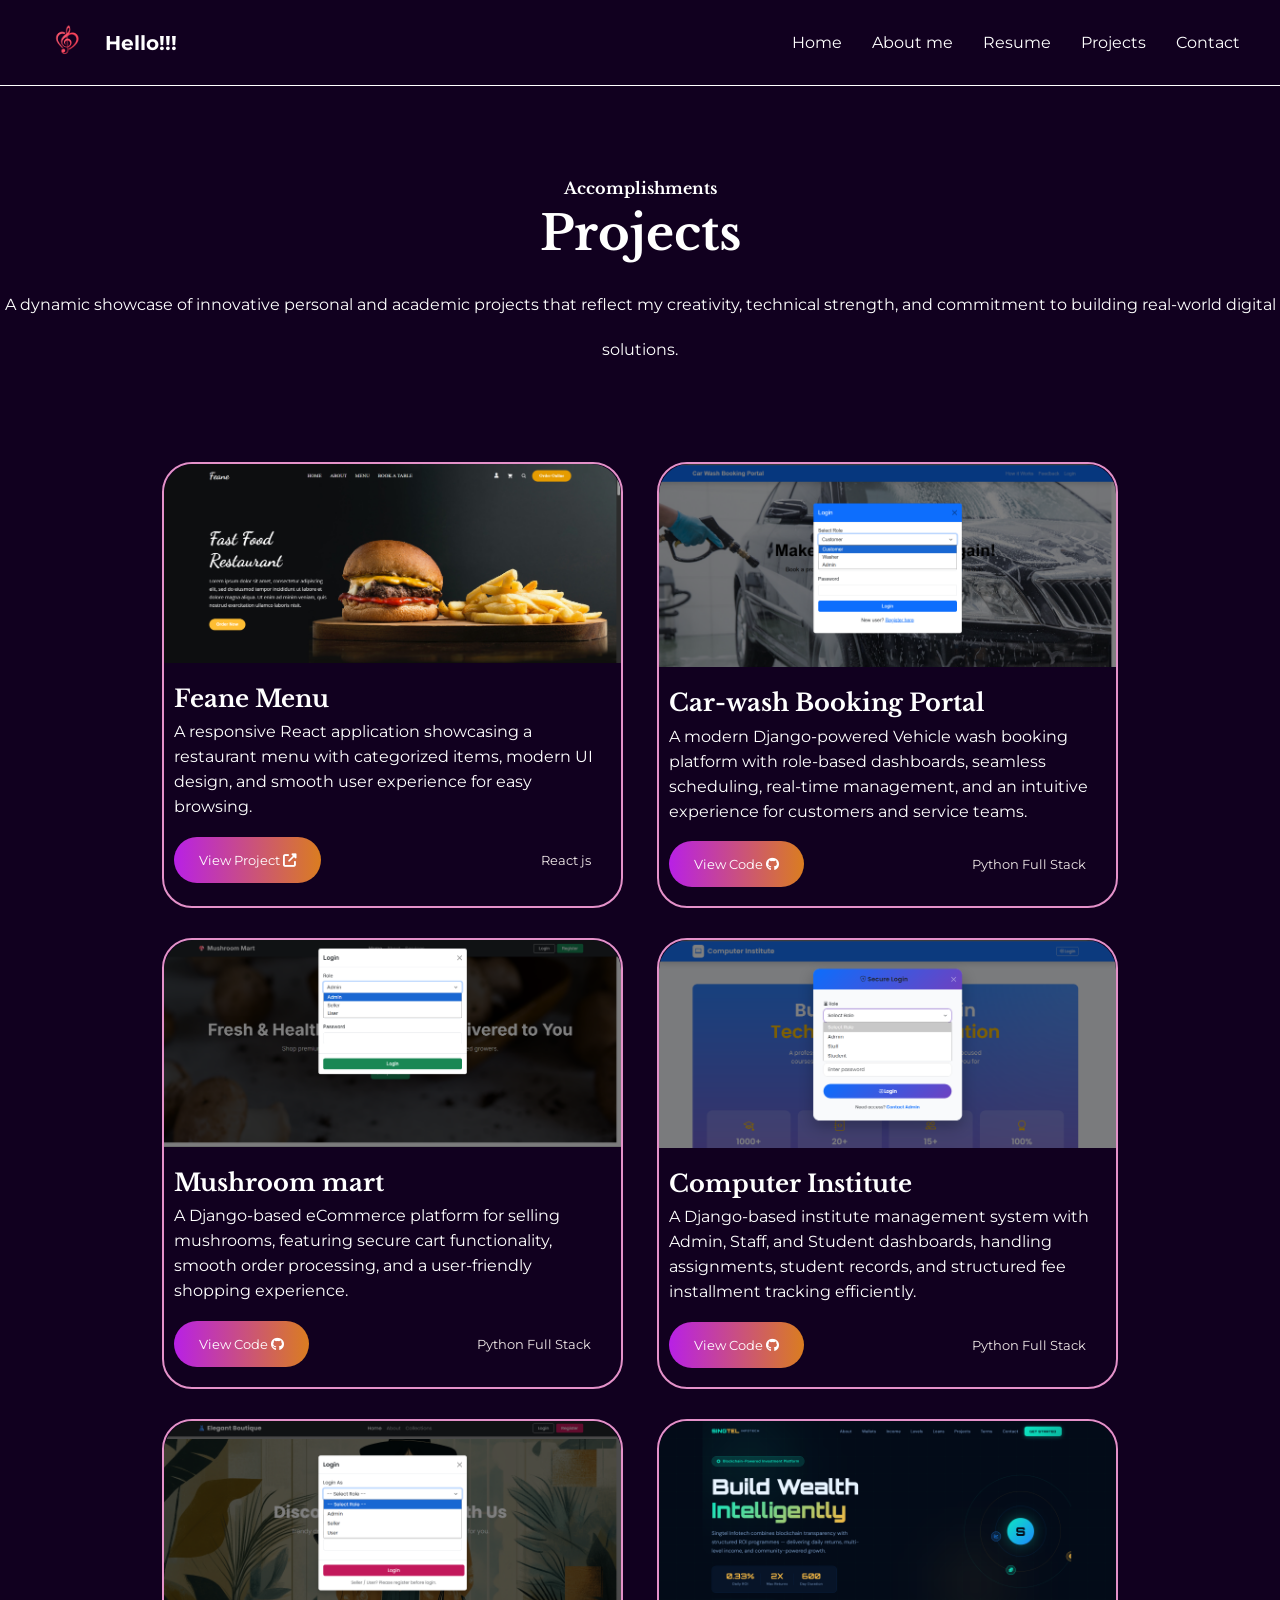
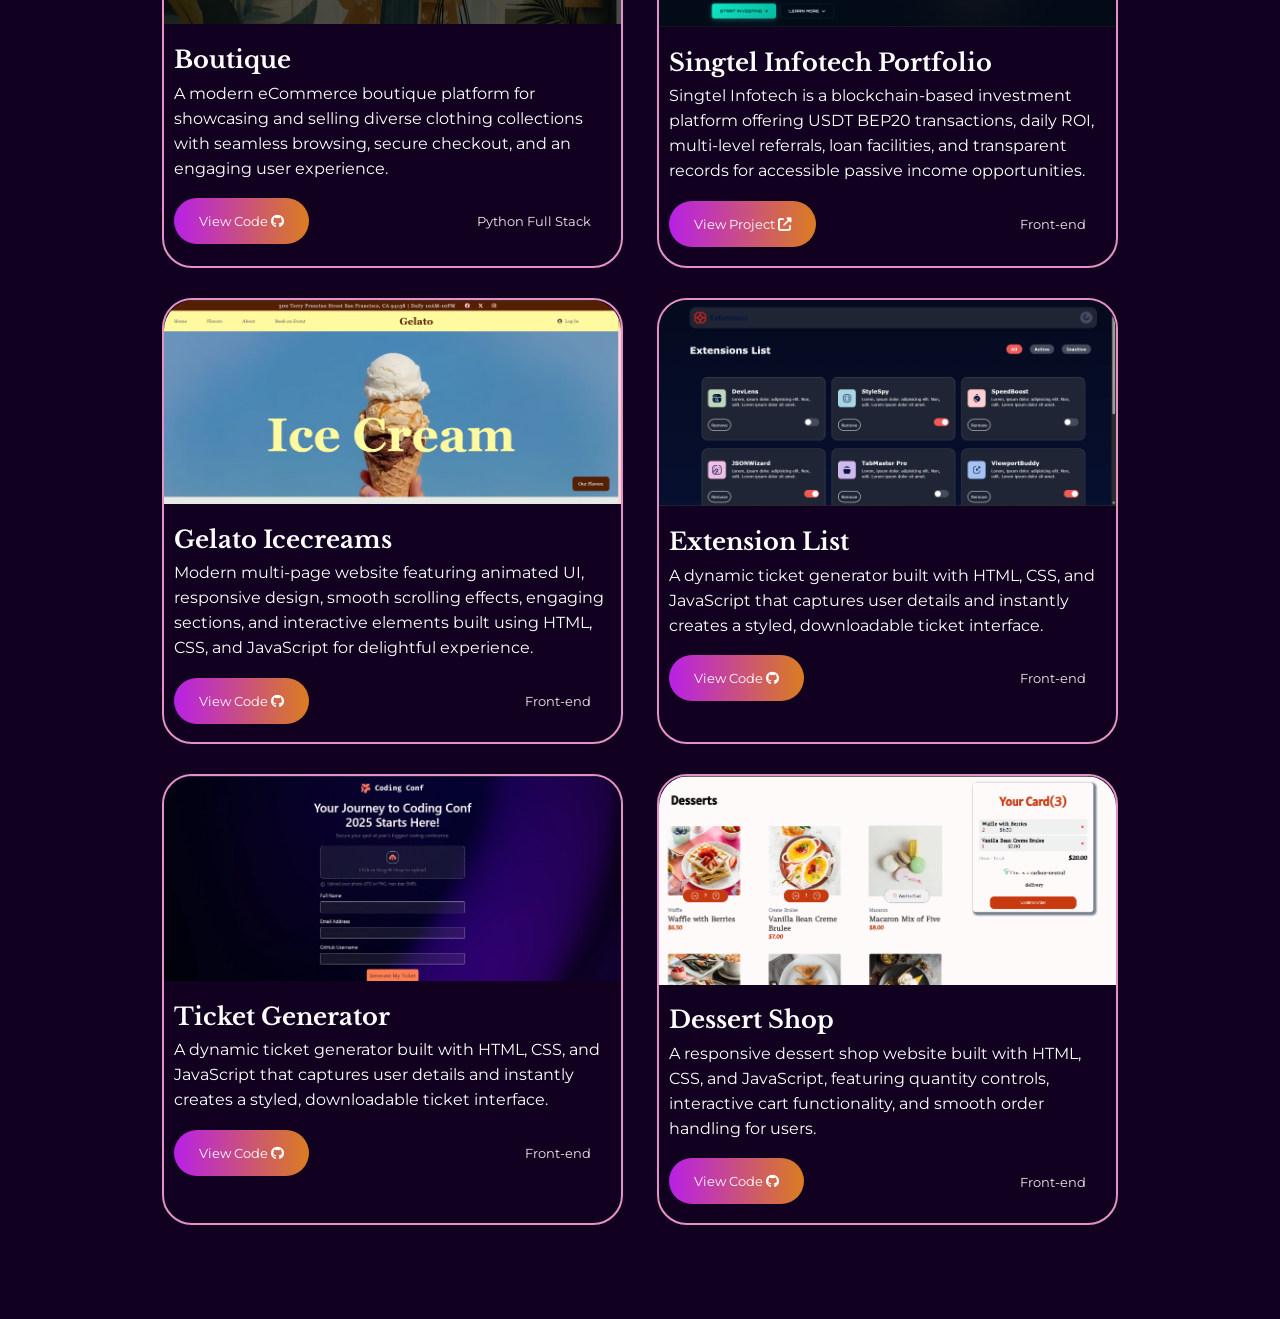
==== projects.html @ bf2b7441 "updated projects" ====
<!DOCTYPE html>
<html lang="en">
<head>
    <meta charset="UTF-8">
    <meta name="viewport" content="width=device-width, initial-scale=1.0">
    <title>View My Projects</title>
    <link rel="icon" href="./images/blacklogo1.png">
    <!-- Fontawesome CDN -->
    <link rel="stylesheet" href="https://cdnjs.cloudflare.com/ajax/libs/font-awesome/6.7.1/css/all.min.css" integrity="sha512-5Hs3dF2AEPkpNAR7UiOHba+lRSJNeM2ECkwxUIxC1Q/FLycGTbNapWXB4tP889k5T5Ju8fs4b1P5z/iB4nMfSQ==" crossorigin="anonymous" referrerpolicy="no-referrer" />
    <!-- CSS LINK -->
    <link rel="stylesheet" href="style.css">

</head>
<body>


    <!-- NAVBAR -->
     <header id="navbar" >
        <div class="nav-container">
            <input type="checkbox" id="menu-toggle">
            <nav>
                <div class="nav-brand">
                    <img src="./images/image.png" alt="Ponmani-Logo" class="logoimg">
                    <span>Hello!!!</span>
                </div>
            </nav>
            <ul class="nav-links">
                <li><a href="./index.html">Home</a></li>
                <li><a href="./index.html#about">About me</a></li>
                <li><a href="./index.html#skills">Resume</a></li>
                <li><a href="./index.html#projects" class="projectnav">Projects</a></li>
                <li><a href="./index.html#contact">Contact</a></li>
            </ul>
            <!-- Hamburger -->
            <label for="menu-toggle" class="hamburger">☰</label>
        </div>
     </header>

     <!-- PROJECT SECTION -->
      <div class="projectPage">
        <section id="projects">
            <div class="projecttext">
                <h3>Accomplishments</h3>
                <h1>Projects</h1>
                <p>A dynamic showcase of innovative personal and academic projects that reflect my creativity, technical strength, and commitment to building real-world digital solutions.</p>
            </div>

            <div class="projectcontainer">
                <div class="projectcard">
                    <div class="projectimg">
                        <img src="./images/project-9.png" alt="Feane" class="pjtimg">
                    </div>
                    <div class="projectinfocontainer">
                        <h2>Feane Menu</h2>
                        <p>A responsive React application showcasing a restaurant menu with categorized items, modern UI design, and smooth user experience for easy browsing.</p>
                        <div class="pjtbtn">
                            <button class="herobtn projectbtn"><a href="https://ponmani1021.github.io/Feane_foods/" target="_blank">View Project&nbsp;<i class="fa-solid fa-up-right-from-square"></i></a></button>
                            <small>React js</small>
                        </div>
                    </div>
                </div>
                <div class="projectcard">
                    <div class="projectimg">
                        <img src="./images/project-1.png" alt="Car-wash Booking Portal" class="pjtimg">
                    </div>
                    <div class="projectinfocontainer">
                        <h2>Car-wash Booking Portal</h2>
                        <p> A modern Django-powered Vehicle wash booking platform with role-based dashboards, seamless scheduling, real-time management, and an intuitive experience for customers and service teams.</p>
                        <div class="pjtbtn">
                            <button class="herobtn projectbtn"><a href="https://github.com/Ponmani1021/Car_Wash_Booking_Portal" target="_blank">View Code&nbsp;<i class="fa-brands fa-github"></i></a></button>
                            <small>Python Full Stack</small>
                        </div>                    
                    </div>
                    </div>
                <div class="projectcard">
                    <div class="projectimg">
                        <img src="./images/project-4.png" alt="Mushroom mart" class="pjtimg">
                    </div>
                    <div class="projectinfocontainer">
                        <h2>Mushroom mart</h2>
                        <p>A Django-based eCommerce platform for selling mushrooms, featuring secure cart functionality, smooth order processing, and a user-friendly shopping experience.</p>
                        <div class="pjtbtn">
                            <button class="herobtn projectbtn"><a href="https://github.com/Ponmani1021/Mushroom_mart" target="_blank">View Code&nbsp;<i class="fa-brands fa-github"></i></a></button>
                            <small>Python Full Stack</small>
                        </div>                    
                    </div>
                </div>
                <div class="projectcard">
                    <div class="projectimg">
                        <img src="./images/project-6.png" alt="Computer Institute" class="pjtimg">
                    </div>
                    <div class="projectinfocontainer">
                        <h2>Computer Institute</h2>
                        <p>A Django-based institute management system with Admin, Staff, and Student dashboards, handling assignments, student records, and structured fee installment tracking efficiently.</p>
                        <div class="pjtbtn">
                            <button class="herobtn projectbtn"><a href="https://github.com/Ponmani1021/Computer_Institute" target="_blank">View Code&nbsp;<i class="fa-brands fa-github"></i></a></button>
                            <small>Python Full Stack</small>
                        </div>                    
                    </div>
                </div>

                <div class="projectcard">
                    <div class="projectimg">
                        <img src="./images/project-5.png" alt="Boutique" class="pjtimg">
                    </div>
                    <div class="projectinfocontainer">
                        <h2>Boutique</h2>
                        <p>A modern eCommerce boutique platform for showcasing and selling diverse clothing collections with seamless browsing, secure checkout, and an engaging user experience.</p>
                        <div class="pjtbtn">
                            <button class="herobtn projectbtn"><a href="https://github.com/Ponmani1021/Boutique_Web" target="_blank">View Code&nbsp;<i class="fa-brands fa-github"></i></a></button>
                            <small>Python Full Stack</small>
                        </div>                   
                    </div>
                </div>
                <div class="projectcard">
                    <div class="projectimg">
                        <img src="./images/project-10.png" alt="Singtel Infotech Portfolio" class="pjtimg">
                    </div>
                    <div class="projectinfocontainer">
                        <h2>Singtel Infotech Portfolio</h2>
                        <p>Singtel Infotech is a blockchain-based investment platform offering USDT BEP20 transactions, daily ROI, multi-level referrals, loan facilities, and transparent records for accessible passive income opportunities.</p>
                        <div class="pjtbtn">
                            <button class="herobtn projectbtn"><a href="https://singtelportfolio.netlify.app/" target="_blank">View Project&nbsp;<i class="fa-solid fa-up-right-from-square"></i></a></button>
                            <small>Front-end</small>
                        </div>                    
                    </div>
                </div>
                <div class="projectcard">
                    <div class="projectimg">
                        <img src="./images/project-8.png" alt="Gelato Icecreams" class="pjtimg">
                    </div>
                    <div class="projectinfocontainer">
                        <h2>Gelato Icecreams</h2>
                        <p>Modern multi-page website featuring animated UI, responsive design, smooth scrolling effects, engaging sections, and interactive elements built using HTML, CSS, and JavaScript for delightful experience.</p>
                        <div class="pjtbtn">
                            <button class="herobtn projectbtn"><a href="https://github.com/Ponmani1021/Gelato_IceCreams" target="_blank">View Code&nbsp;<i class="fa-brands fa-github"></i></a></button>
                            <small>Front-end</small>
                        </div>                    
                    </div>
                </div>
                <div class="projectcard">
                    <div class="projectimg">
                        <img src="./images/project-11.png" alt="Extension List" class="pjtimg">
                    </div>
                    <div class="projectinfocontainer">
                        <h2>Extension List</h2>
                        <p>A dynamic ticket generator built with HTML, CSS, and JavaScript that captures user details and instantly creates a styled, downloadable ticket interface.</p>
                        <div class="pjtbtn">
                            <button class="herobtn projectbtn"><a href="https://github.com/Ponmani1021/Ticket_generator" target="_blank">View Code&nbsp;<i class="fa-brands fa-github"></i></a></button>
                            <small>Front-end</small>
                        </div>
                    </div>
                </div>
                <div class="projectcard">
                    <div class="projectimg">
                        <img src="./images/project-2.png" alt="Ticket Generator" class="pjtimg">
                    </div>
                    <div class="projectinfocontainer">
                        <h2>Ticket Generator</h2>
                        <p>A dynamic ticket generator built with HTML, CSS, and JavaScript that captures user details and instantly creates a styled, downloadable ticket interface.</p>
                        <div class="pjtbtn">
                            <button class="herobtn projectbtn"><a href="https://github.com/Ponmani1021/Ticket_generator" target="_blank">View Code&nbsp;<i class="fa-brands fa-github"></i></a></button>
                            <small>Front-end</small>
                        </div>
                    </div>
                </div>
                <div class="projectcard">
                    <div class="projectimg">
                        <img src="./images/project-3.png" alt="Dessert Shop" class="pjtimg">
                    </div>
                    <div class="projectinfocontainer">
                        <h2>Dessert Shop</h2>
                        <p>A responsive dessert shop website built with HTML, CSS, and JavaScript, featuring quantity controls, interactive cart functionality, and smooth order handling for users.</p>
                        <div class="pjtbtn">
                            <button class="herobtn projectbtn"><a href="https://github.com/Ponmani1021/Dessert_Order_Page" target="_blank">View Code&nbsp;<i class="fa-brands fa-github"></i></a></button>
                            <small>Front-end</small>
                        </div>                    
                    </div>
                </div>
                

            </div>
         </section>
      </div>
          
</body>
</html>
---- style.css ----
@import url('https://fonts.googleapis.com/css2?family=Montserrat:ital,wght@0,100..900;1,100..900&family=Open+Sans:ital,wght@0,300..800;1,300..800&display=swap');
@import url('https://fonts.googleapis.com/css2?family=Libre+Baskerville:ital,wght@0,400..700;1,400..700&family=Montserrat:ital,wght@0,100..900;1,100..900&family=Open+Sans:ital,wght@0,300..800;1,300..800&display=swap');


*{
    margin: 0;
    padding: 0;
    box-sizing: border-box;
    font-family: Verdana, Geneva, Tahoma, sans-serif;
    font-family: var(--text-font);
}

:root{
    --bg-color:#11001F;
    --hover-color:#2A004A;
    --mini-hover: #E491C9;
    --text-white:#fff;
    --text-color:#F1E9E9;
    --btn-color: linear-gradient(to right, #b820e6,#da7d20);


     --text-font: 'Montserrat';
    --heading-font:'Libre Baskerville', serif;

}


.herotextpart h1{
    font-size: 4.2em;
}

.servicetext h1{
    margin-bottom: 20px;
}

.projecttext h3{
    font-size: 1em;
}


.abouttext h1,
.servicetext h1,
.skillstext h1,
.projecttext h1,
.contacttext h1{
    font-size: 3em;
}

@media (max-width:446px) {
    .abouttext h1,
    .servicetext h1,
    .skillstext h1,
    .projecttext h1,
    .contacttext h1{
        font-size: 2.4em;
    }
}

body{
    min-height: 100vh;
    background: var(--bg-color);
    color: var(--text-white);
}

a{
    text-decoration: none;
    color: var(--text-white);
}
li{
    list-style: none;
}

h1,h2,h3,h4,h5{
    font-family: var(--heading-font);
}

html{
    transition: all .4s;
    scroll-behavior:smooth;
}

/* Scrollbar */
::-webkit-scrollbar{
    width: 12px;
}
::-webkit-scrollbar-track{
    background-color: rgb(46, 46, 46);
}
::-webkit-scrollbar-thumb{
    background-color: var(--mini-hover);
    border-radius: 15px;
}



/* =============NAVBAR============= */

#navbar{
    background-color: var(--bg-color);
    position: fixed;
    top: 0;
    z-index: 20000;
    width: 100%;
    padding:15px 40px;
    border-bottom: 1px solid var(--text-white);
}

.nav-container{
    display:flex;
    justify-content:space-between;
    align-items:center;
}

.nav-brand{
 display:flex;
    align-items:center;
    gap:10px;
    color:var(--text-white);
    font-size:20px;
    font-weight:bold;

}
.nav-brand img{
    width:60%;
    height:55px;
    border-radius:50%;
}


.nav-links{
    list-style:none;
    display:flex;
    gap:30px;
}


.nav-links li a{
    text-decoration:none;
    color:var(--text-white);
    transition:0.3s;
    position: relative;
}

.nav-links li a:hover{
    color:var(--mini-hover);
}

/* Checkbox */
#menu-toggle{
    display:none;
}

/* Hamburger */
.hamburger{
    display:none;
    font-size:28px;
    color:var(--text-white);
    cursor:pointer;
}

.nav-links li a::after {
  content: "";
  position: absolute;
  width: 0;
  height: 2px;
  bottom: -3px;
  left: 50%;
  background: var(--mini-hover);
  transition: 0.3s;
}
.nav-links li a:hover::after {
  width: 100%;
  left: 0;
}

.nav-links a.active {
    color: var(--mini-hover);
}

.nav-links a.active::after {
    width: 100%;
    left: 0;
}

/* Responsive */
@media(max-width:768px){

    .hamburger{
        display:block;
    }

    .nav-links{
        position:fixed;
        top:0;
        left:-250px;
        width:250px;
        height:100vh;
        background:var(--hover-color);
        flex-direction:column;
        padding-top:80px;
        gap:25px;
        padding-left:20px;
        transition:0.4s;
        z-index: 30000;  
    }

    /* When checked */
    #menu-toggle:checked ~ .nav-links{
        left:0;
    }
}


/* =============HERO SECTION=========== */


#home{
    margin: 10% 0px;
}

.herocontainer{
    display: grid;
    grid-template-columns: 1.2fr 1fr;
}

.heroimage{
    width: 100%;
    display: flex;
    justify-content: center;
}

.heroimgpart{
    width: 300px;
    height: 300px;
    margin: 5%;
}
.heroimg{
    width: 100%;
    border-bottom-left-radius: 48%;
    border-top-right-radius: 48%;
    box-shadow: 0 5px 10px var(--mini-hover);
    transition: ease-in-out .4s;
}

.heroimgpart:hover .heroimg{
    border-radius: 5px;
}

.herotextpart{
    display: flex;
    flex-direction: column;
    align-items: center;
    text-align: center;
    margin-top: 8%;
}



.herotextpart p{
    width: 70%;
    line-height: 35px;
    margin-top: 20px;
}

.herotextpart .herobtns{
    margin-top: 3%;
}

.herobtn{
    background: var(--btn-color);
    border: none;
    padding: 15px 25px;
    border-radius: 30px;
    margin-right: 20px;
}
.herobtn a{
    color: var(--text-white);
}
.herobtn a i{
    transition: all .3s;
}
.herobtn:hover{
    transform: scaleY(1.03);
}
.herobtn:hover a i{
    color: var(--hover-color);
}

@media screen and (max-width:990px) {
    .herocontainer{
        grid-template-columns: 1fr;
    }
    
    .heroimgpart{
        order: 1;
        width: 200px;
        height: 200px;
        margin-top: 6%;
        border-radius: 50%;
    }
    .herotextpart{
        order: 2;
    }
    .heroimg{
        width: 100%;
        height: 100%;
        box-shadow: 0 5px 10px var(--mini-hover);
        transition: ease-in-out .4s;
        border-radius: 50%; 
        overflow: hidden;
    }

    .heroimgpart:hover .heroimg{
        box-shadow: 0 10px 15px var(--mini-hover);
    }

    
}

@media screen and (max-width:670px) {
    .heroimage{
        margin-top: 15%;
    }
    
    .herotextpart h1{
        font-size: 2.2em;
    }
        
    .herotextpart p{
        margin: 20px;
    }
    .herobtn{
        margin-bottom: 10px;
    }

}
/* =============ABOUT SECTION=========== */

#about{
    margin-top: 8%;
    display: flex;
    justify-content: center;
    align-items: center;
    flex-direction: column;
}
.abouttext{
    margin: 30px 0;
    text-align: center;
    line-height: 35px;
}

.abouttextpart{
    letter-spacing: .6px;
}
.abouttextpart>p{
    text-indent: 35px;
    line-height: 25px;
}
.aboutimgpart{
    width: 70%;
    display: flex;
    justify-content: center;
}

.aboutimage{
    width: 100%;
}

.aboutcontainer{
    width: 80%;
    height: auto;
    display: grid;
    grid-template-columns: 1fr 1.5fr;
    padding: 35px;
}

.aboutcardpart{
    margin-top: 30px;
    display: flex;
    justify-content: space-evenly;
}
.aboutcard{
    width: 200px;
    padding: 20px;
    line-height: 30px;
    background-color: var(--bg-color);
    border: 1px solid var(--mini-hover);
    border-radius: 10px;
    transition: ease-in .2s;
}

.aboutcard:hover{
    box-shadow: 3px 3px 0px rgb(185, 177, 177);
    transform: scaleY(1.02);
    background-color: var(--hover-color);
}

.aboutcard:hover i{
    color: var(--mini-hover);
}

.aboutcard p{
    font-size: .8em;
}
.aboutcard i{
    font-size: 1.5em;
}

.aboutimgpart{
    box-shadow: 0 5px 10px var(--mini-hover);
    overflow: hidden;
}
.aboutimage{
    transition: transform 0.4s ease;
}

.aboutimgpart:hover .aboutimage{
    transform: scale(1.1);
}
.aboutsociallinkpart{
    margin: 4% 0;
}
.aboutsociallinkpart h3{
    margin-bottom: 20px;
}
.socialicons{
    width: 60%;
    display: flex;
    justify-content: space-around;
}
.socialicons a{
    text-align: center;
    padding: 15px;
    width: 50px;
    height: max-content;
    border: 1px solid var(--mini-hover);
    border-radius: 30px;
}

.socialicons a:hover i{
    color: var(--mini-hover);
}
.socialicons a:hover{
    border: 2px solid var(--text-white);
}


@media screen and (max-width:1250px) {
    .aboutcontainer{
        width: 100%;
    }
    .aboutimgpart{
        width: 50%;
        height: 450px;
        display: flex;
        justify-content: center;
    }
    .aboutpic{
        display: flex;
        justify-content: center;
        align-items: center;
        margin-bottom: 8%;
    }
    
    .aboutimage{
        width: 100%;
    }
}

@media screen and (max-width:1100px) {
    .aboutcontainer{
        display: block;
        width: 100%;
    }
    .socialicons{
        width: 100%;
    }    
}

@media screen and (max-width:700px) {
    .aboutimgpart{
        width: 60%;
        height: auto;
        display: flex;
        justify-content: center;
    }
    .aboutcardpart{
        flex-direction: column;
        align-items: center;
    }
    .aboutcard{
        width: 80%;
        margin-bottom: 7%;
    }
}

@media screen and (max-width:400px) {
    .aboutimgpart{
        width: 70%;
    }
}


/* =============SERVICE SECTION=============== */

#services{
    margin: 1% 0;
    display: flex;
    flex-direction: column;
    align-items: center;
}
.servicetext{
    text-align: center;
    margin: 3% 0;
    display: flex;
    flex-direction: column;
    align-items: center;
}


.servicetext p{
    max-width: 70% ;
}
.servicecardpart{
    width: 90%;
    display: flex;
    align-items: center;
    justify-content: center;
    flex-wrap: wrap;
    padding: 20px;
}

.servicecard{
    margin:20px;
    width: 300px;
    padding: 0 20px 20px 20px;
    border: 1px solid var(--mini-hover);
    border-radius: 30px;
    margin-bottom: 40px;
    line-height: 35px;
}

.servicecard i{
    position: relative;
    top: -30px;
    background-color: var(--text-color);
    color: var(--bg-color);
    padding: 20px 20px;
    border-radius: 25px;
    transition: ease-in .2s;
}
.servicecard:hover i{
    transform: translateX(20px);
    background: var(--btn-color);
}

.servicecard:hover{
    background-color: var(--hover-color);
    box-shadow: 0 5px 10px var(--mini-hover);
}

@media screen and (max-width:500px) {
    .servicecardpart{
        width: 100%;
    }
}

/* ==============EXTRA CONTENT IN SERVICE SECTION=========== */


#contactbtnsection{
    display: flex;
    justify-content: center;
    background-color: var(--hover-color);
    height: max-content;
    margin: 2% 0;
}
.conatactbtnbox{
    width: 100%;
    text-align: center;
}
.projectideatext{
    padding: 5%;
    line-height: 35px;
}

.projectideatext p{
    text-indent: 40px;
    margin-top: 20px;
}

.projectideatext h2{
    margin-top: 20px;
}
.PIbtn{
    margin: 20px;
    text-align: center;
}


/* =========SKILLS=========== */

#skills{
    margin: 6% 0;
    display: flex;
    flex-direction: column;
    align-items: center;
    justify-content: center;
    flex-wrap: wrap;
}

.skillstext{
    margin: 4% 0;
    text-align: center;
    display: flex;
    flex-direction: column;
    align-items: center;

}

.skillstext h1{
    margin-bottom: 20px;
}
.skillstext p{
    max-width: 70% ;
}

.skillscontainer{
    width: 80%;
    display: flex;
    justify-content: space-evenly;
    align-items: center;
    flex-wrap: wrap;
}
.skills h2{
    margin-bottom:30px;
}

.skillcard{
    width: 30%;
    margin-bottom:60px;
}
.skillcard span{
    display:block;
    font-size:16px;
    margin-bottom:10px;
    letter-spacing:1px;
    color:var(--text-white);
}
.progress-bar{
    width:100%;
    height:8px;
    background:#444;
    border-radius:5px;
    position:relative;
}

.progress-bar:hover .skillname{
    transform: translateX(40px);
}
.progress{
    height:100%;
    background:var(--btn-color);
    border-radius:5px;
    position:relative;
    width:0;
    animation: fill 2s ease forwards;
}


.html{ width:95%; }
.css{ width:95%; }
.bs{ width:95%; }
.js{ width:90%; }
.react{ width:70%; }
.django{ width:85%; }
.sql{ width:95%; }
.mongodb{ width: 90%; }
.tools{width: 90%;}

.percent{
    position:absolute;
    top:-35px;
    right:0;
    background:var(--mini-hover);
    padding:4px 8px;
    font-size:12px;
    border-radius:4px;
}


@keyframes fill{
    from{ 
        width:0; 
    }
}


@media screen and (max-width:1000px) {
    .skillscontainer{
        width: 80%;
    }
    .skillcard{
        width: 45%;
    }
}

@media screen and (max-width:600px) {
    .skillcard{
        width: 100%;
    }
}

 /*==========PROJECT SECTION============  */

#projects{
    margin: 5% 0;
    display: flex;
    flex-direction: column;
    align-items: center;
    justify-content: center;
    flex-wrap: wrap;
}

.projecttext{
    text-align: center;
    line-height: 45px;
}
.projectcontainer{
    width: 80%;
    display: flex;
    justify-content: space-evenly;
    flex-wrap: wrap;
    margin-top: 5%;
}

.projectcard{
    width: 45%;
    border: 2px solid var(--mini-hover);
    margin-bottom: 30px;
    border-radius: 30px;
}
.projectimg{
    width: 100%;
    height: max-content;
    overflow: hidden;
    border-radius: 30px 30px 0 0;  

}
.pjtimg{
    width: 100%;
    transition: transform 0.4s ease;
    overflow: hidden;
}

.projectimg:hover .pjtimg{
    transform: scale(1.1); 
}

.projectcard:hover{
    box-shadow: 0 5px 10px var(--mini-hover);
}

.projectinfocontainer{
    line-height: 25px;
    padding: 10px;
    position: relative;
}

.projectinfocontainer h2,p,button{
    margin: 2% 0;
}
.projectbtn{
   transition: ease-in .2s; 
}
.projectbtn:hover{
    transform: translateX(10px);
}
.pjtbtn{
    width: 100%;
    display: flex;
    justify-content: space-between;
}
.pjtbtn small{
    color: var(--text-color);
    margin: 20px 20px 0 0; 
}


#projects{
    margin-top: 13%;
}

@media screen and (max-width:1000px) {
    .projectcard{
        width: 80%;
    }
}

@media screen and (max-width:600px) {
    .projectcard{
        width: 100%;
    }
}
@media screen and (max-width:450px) {
    .pjtbtn{
        flex-direction: column;
    }
    .projectbtn{
        order: 2;
    }
    
    .pjtbtn small{
        order: 1;
    }
}


/* ==========CONTACT SECTION============ */

#contact{
    margin: 6% 0;
    display: flex;
    justify-content: center;
    align-items: center;
    flex-direction: column;
}

.contacttext{
    text-align: center;
    line-height: 35px;
}
.contactcontainer{
    width: 80%;
    display: grid;
    grid-template-columns: 1fr 1.3fr;
    margin: 5% 0;
}
.contact{
    display: grid;
    grid-template-columns: max-content auto;
    line-height: 30px;
    margin-bottom: 4% ;
    transition: ease-in .3s;

}
.contact i{
    padding: 20px;
    font-size: 1.2em;
    transition: ease-in .3s;
}

.contact:hover i{
    color: var(--hover-color);
    background: var(--btn-color);
}

.contactdetails{
    margin-left: 20px;
}

.contactformcontainer{
    display: grid;
    grid-template-columns: 1fr 1.2fr;
    text-align: center;
}

.contactformcontainer input,textarea{
    width: 90%;
    padding: 20px;
    margin: 10px;
    background: transparent;
    border: 1px solid var(--hover-color);
    border-radius: 20px;
     outline: none;
}

.contactformcontainer input:focus,textarea:focus{
    border: 2px solid var(--mini-hover);
}
.contactformcontainer textarea{
    height: 55%;
}

.send{
    cursor: pointer;
}

.send:hover{
    color: var(--text-white);
}
@media screen and (max-width:1000px){
    .contactcontainer{
        grid-template-columns: 1fr;
    }
}
@media screen and (max-width:600px){
    .contactformcontainer{
        grid-template-columns: 1fr;
    }
}
@media screen and (max-width:400px){
    .contactcontainer{
        width: 96%;
        margin: 20px;
    }
    .contactcontainer h3{
        font-size: .8em;
    }
    .contactformcontainer{
        margin-top: 30px;
    }
}

/* ==========FOOTER SECTION========== */

#footer{
    background-color: var(--hover-color);
    width: 100%;
    height: max-content;
    margin-top: 5%;
}

footer{
    display: flex;
    flex-direction: column;
    justify-content: center;
    align-items: center;
}
.foottext{
    margin-top: 30px;
    text-align: center;
}
.foottext img{
    width: 70px;
}

.footcontainer{
    width: 90%;
    display: grid;
    grid-template-columns: 1.2fr 1fr 1fr 1fr;
}

.card{
    padding: 30px;
}
.card p{
    line-height: 25px;
}
.card h2{
    margin-bottom: 20px;
}
.card ul{
    line-height: 35px;
}

.card ul li a:hover{
    color: var(--mini-hover);
}

.footcontactdetail{
    line-height: 30px;
}

.footaddress{
    display: flex;
}
.footaddress i{
    margin-top: 10px;
    margin-right: 20px;
}

.footsociallinks{
    margin: 5% 0;
}

.footsociallinks p{
    margin-top: 10%;
}
.footsociallinkbox{
    width: 100%;
    display: flex;
    justify-content: space-evenly;
}
.footsociallinkbox a{
    border: 1px solid var(--mini-hover);
    padding: 15px;
    border-radius: 30px;
}
.footsociallinkbox a:hover{
    box-shadow: 1px 1px 5px var(--mini-hover);
}

input, textarea{
    color: var(--mini-hover);
}

@media screen and (max-width:1100px) {
    .footcontainer{
        grid-template-columns: 1fr 1fr;
    }
    
}
@media screen and (max-width:600px) {
    .footcontainer{
        grid-template-columns: 1fr;
        text-align: center;
        width: 100%;
    }
    .footcontactdetail .footaddress{
        justify-content: center;
    }
    .footsociallinks p{
        text-align: center;
    }

    .projectPage{
        margin-top: 25%;
    }
}


@media (max-width:450px) {
    .projectPage{
        margin-top: 30%;
    }
}
.projectnav{
   color: var(--mini-hover); 
}
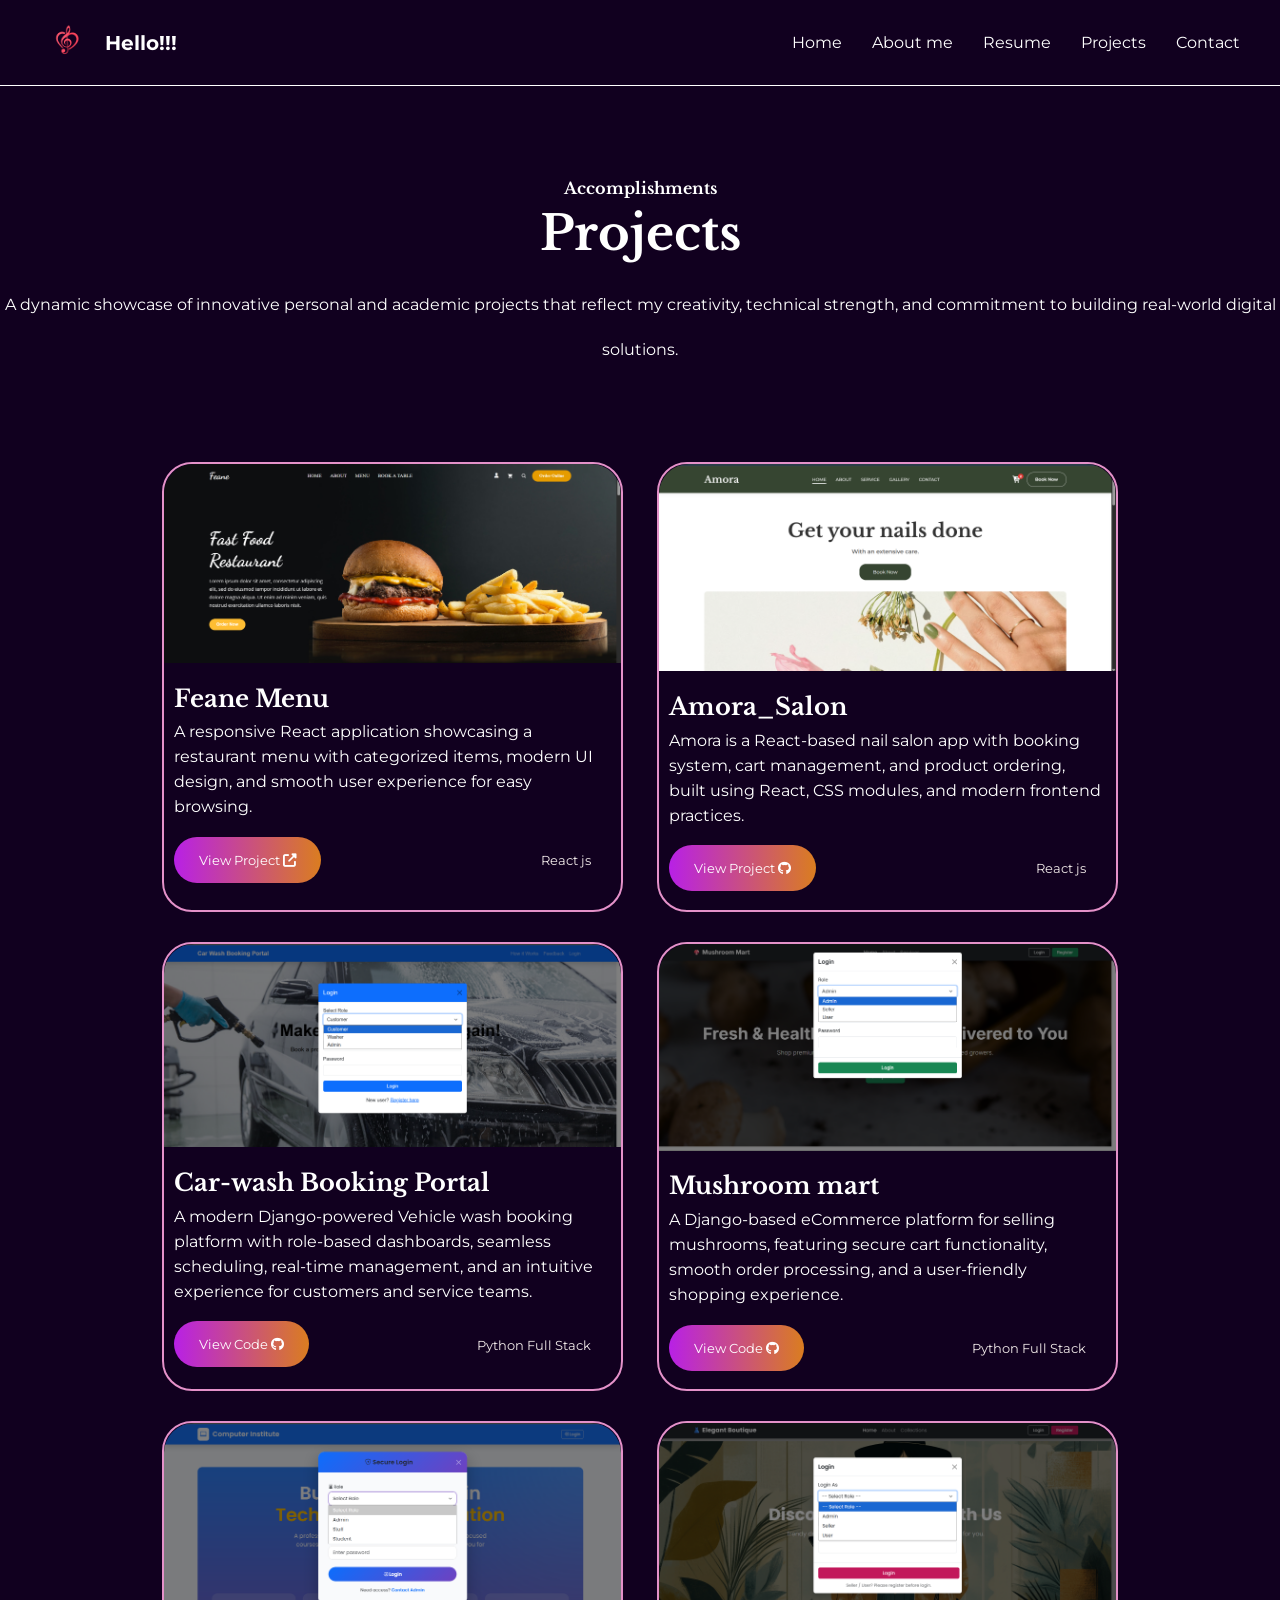
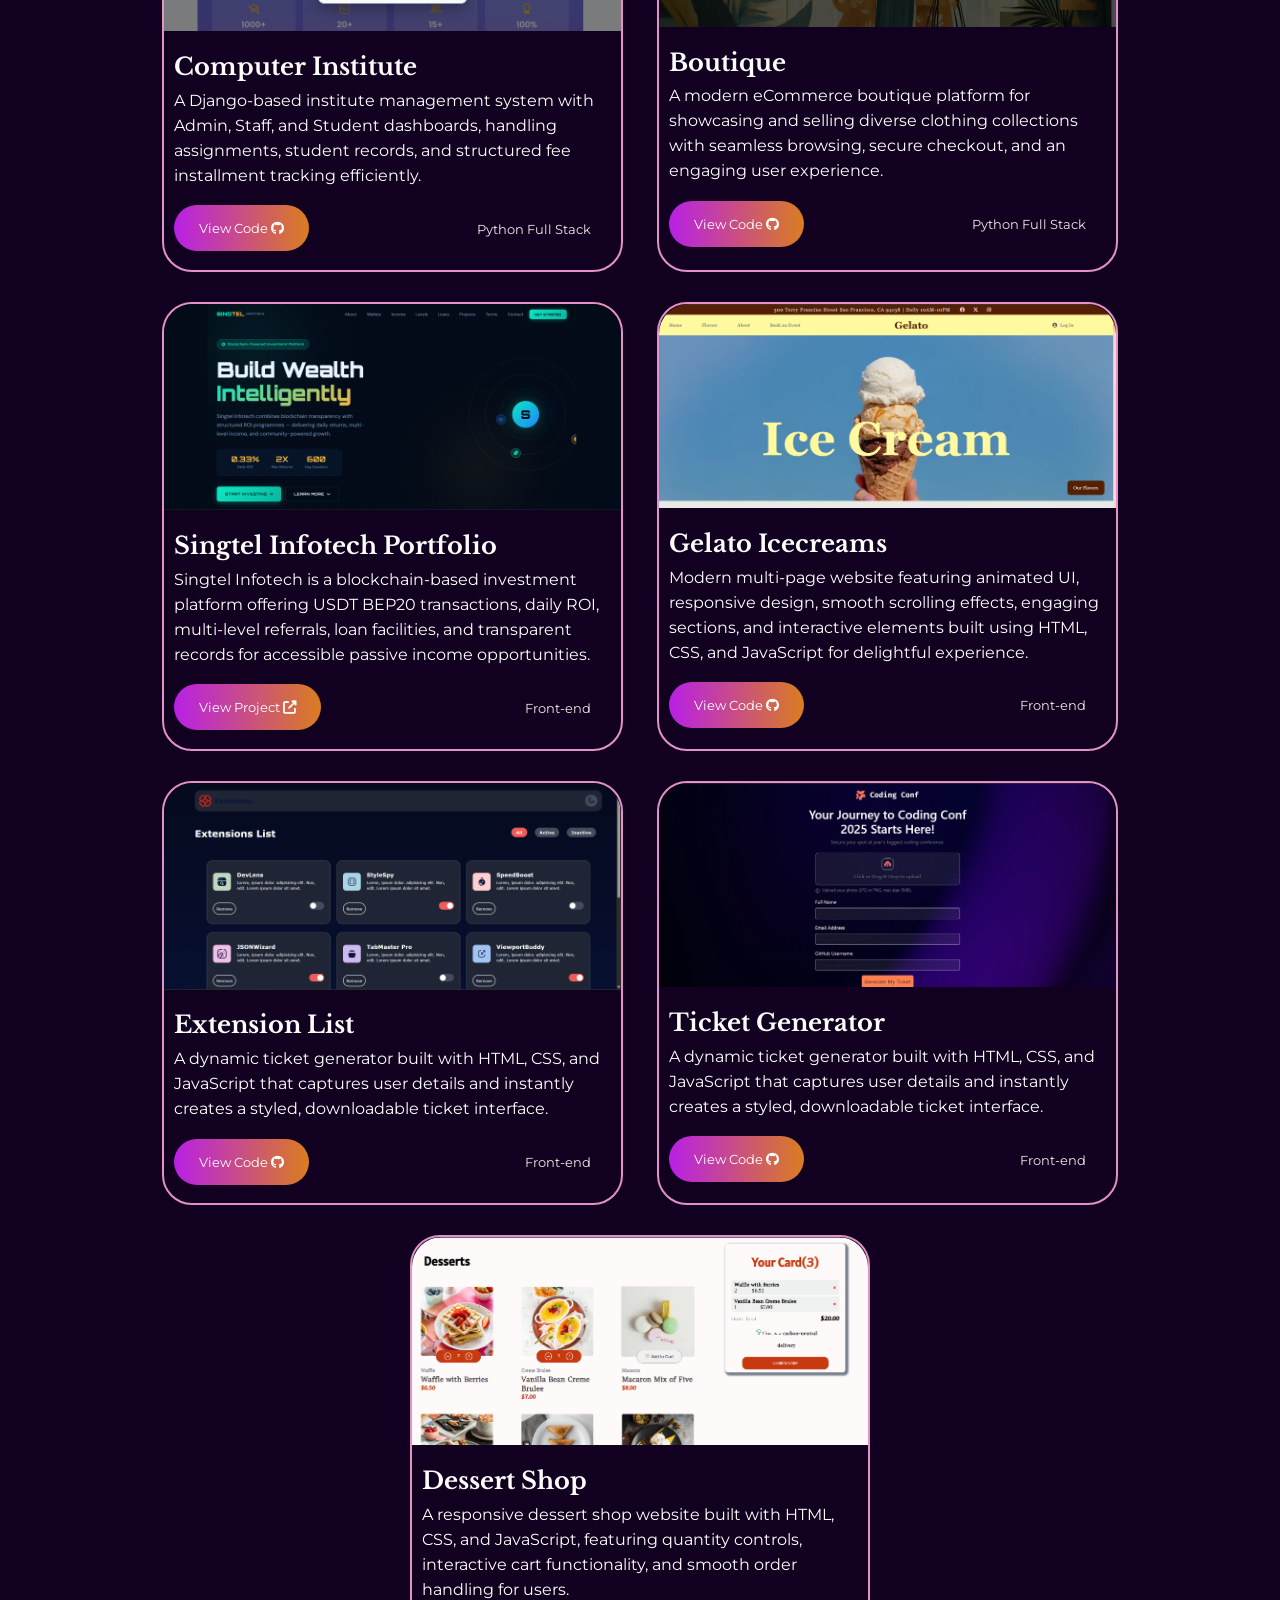
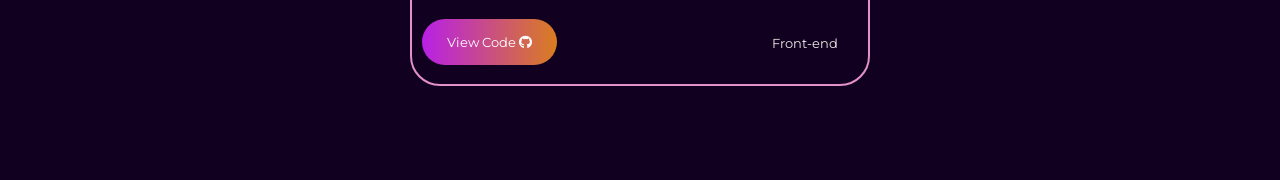
==== commit 67230491: "Added new project" ====
--- a/projects.html
+++ b/projects.html
@@ -59,6 +59,19 @@
                         </div>
                     </div>
                 </div>
+                 <div class="projectcard">
+                    <div class="projectimg">
+                        <img src="./images/project-12.png" alt="Amora_Salon" class="pjtimg">
+                    </div>
+                    <div class="projectinfocontainer">
+                        <h2>Amora_Salon</h2>
+                        <p>Amora is a React-based nail salon app with booking system, cart management, and product ordering, built using React, CSS modules, and modern frontend practices.</p>
+                        <div class="pjtbtn">
+                            <button class="herobtn projectbtn"><a href=" https://ponmani1021.github.io/Amora_Salon/" target="_blank">View Project&nbsp;<i class="fa-brands fa-github"></i></a></button>
+                            <small>React js</small>
+                        </div>
+                    </div>
+                </div>
                 <div class="projectcard">
                     <div class="projectimg">
                         <img src="./images/project-1.png" alt="Car-wash Booking Portal" class="pjtimg">
